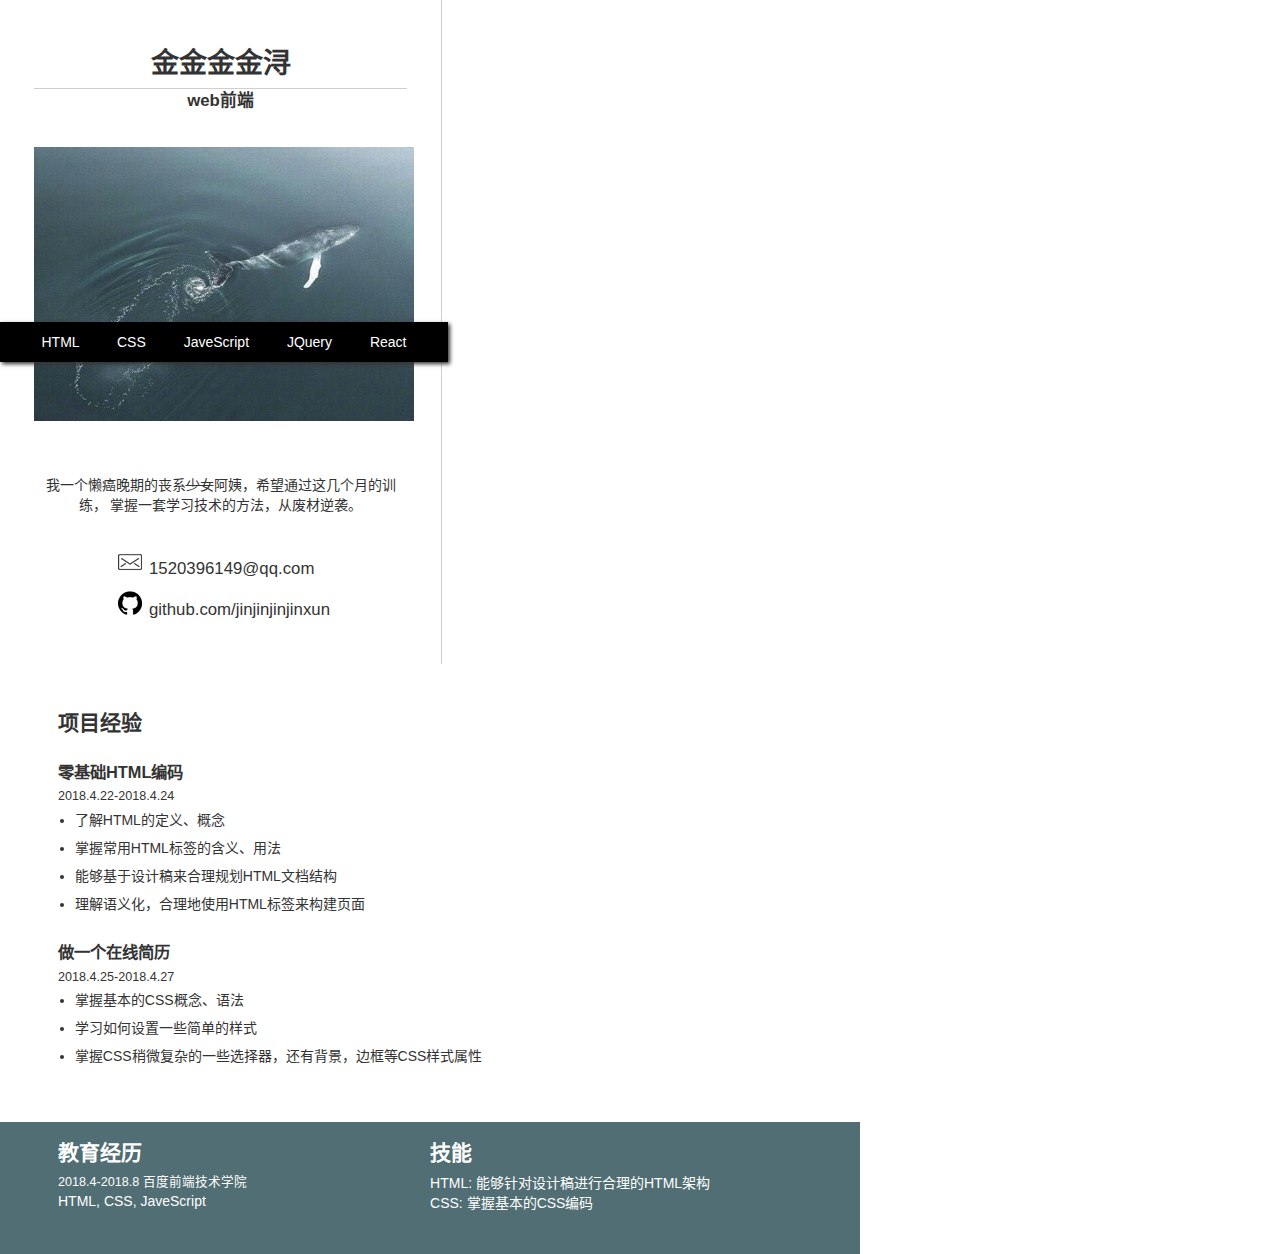
==== basic-college/task-2/index.html @ 2b3fe637 "create a new folder" ====
<!DOCTYPE html>
<html lang="zh-CN">
    <head>
        <meta charset="UTF-8">
        <meta http-equiv="X-UA-Compatible" content="IE=edge,chrome=1">
        <meta name="viewport" content="width=device-width, initial-scale=1, maximum-scale=1, user-scale=no">
        <title>第二天: 给自己做一个在线简历吧</title>
        <link rel="stylesheet" href="style.css">
    </head>
    <body>
        <div class="container clearfix">
            <div class="panel-left">
                <div class="title">
                    <h1>金金金金浔</h1>
                    <h2>web前端</h2>
                </div>
                <div class="avatar">
                    <img src="images/avatar.jpg">
                    <div class="caption">
                        <p>HTML CSS JaveScript JQuery React</p>
                    </div>
                </div>
                <p>
                    我一个懒癌晚期的丧系<span>少女</span>阿姨，希望通过这几个月的训练，
                    掌握一套学习技术的方法，从废材逆袭。  
                </p>
                <ul class="contact">
                    <li><a href="mailto:1520396149@qq.com">1520396149@qq.com</a></li>
                    <li><a href="https://github.com/jinjinjinjinxun">github.com/jinjinjinjinxun</a></li>
                </ul>
            </div>
            <div class="panel-right">
                <section class="projects">
                    <h2>项目经验</h2>
                    <div>
                        <h3>零基础HTML编码</h3>
                        <p>2018.4.22-2018.4.24</p>
                        <ul>
                            <li>了解HTML的定义、概念</li>
                            <li>掌握常用HTML标签的含义、用法</li>
                            <li>能够基于设计稿来合理规划HTML文档结构</li>
                            <li>理解语义化，合理地使用HTML标签来构建页面</li>
                        </ul>
                    </div>
                    <div>
                        <h3>做一个在线简历</h3>
                        <p>2018.4.25-2018.4.27</p>
                        <ul>
                            <li>掌握基本的CSS概念、语法</li>
                            <li>学习如何设置一些简单的样式</li>
                            <li>掌握CSS稍微复杂的一些选择器，还有背景，边框等CSS样式属性</li>
                        </ul>
                    </div>
                </section>
                <div class="about clearfix">
                    <div class="education">
                        <h2>教育经历</h2>
                        <p>2018.4-2018.8 百度前端技术学院</p>
                        <p>HTML, CSS, JaveScript</p>
                    </div>
                    <div class="skill">
                        <h2>技能</h2>
                        <ul>
                            <li>HTML: 能够针对设计稿进行合理的HTML架构</li>
                            <li>CSS: 掌握基本的CSS编码</li>
                        </ul>
                    </div>
                </div>
            </section>
        </div>
    </body>
</html>
---- basic-college/task-2/style.css ----
* {
    margin: 0;
    padding: 0;
    -moz-box-sizing: border-box;
         box-sizing: border-box;    
}
html,
body {
    font-family: "Helvetica Neue", Helvetica, Arial, sans-serif;
    line-height: 1.4;
    font-size: 14px;
    color: #333;
    background-color: #fff;
}
.clearfix::after {
    content: "";
    display: block;
    clear: both;
}
a:link,
a:visited {
    text-decoration: none;
    color: #333;
}
.panel-left {
    float: left;
    width: 32.8%;
    min-width: 442px;
    padding: 44px 34px 34px 34px;
    border-right: 1px solid #cfd0cb;
    text-align: center;
}
.title {
    margin-bottom: 34px;
}
h1 {
    padding-bottom: 5px;
    border-bottom: 1px solid #cfd0cb; 
    font-size: 200%;
}
.panel-left h2 {
    font-size: 120%;
}
.avatar {
    position: relative;
    margin-bottom: 50px;
}
.caption {
    position: absolute;
    bottom: 64px;
    width: 448px;
    height: 40px;
    margin-left: -34px;
    background-color: #000;
    box-shadow: 2px 2px 4px #333;
}
.caption p {
    height: 40px;
    line-height: 40px;
    word-spacing: 34px;
    color: #fff;
}
.panel-left span {
    text-decoration: line-through;
}
.contact {
    margin: 34px 0 0 84px;
    font-size: 120%;
    line-height: 2.4;
    text-align: left;
}
.contact li:first-child {
    list-style: inside url(images/email.png);
}
.contact li:last-child {
    list-style: inside url(images/github.png);
}
.panel-right {
    float: left;
    position: relative;
    width: 67.2%;
    padding: 44px 34px 34px 34px;
}
.projects {
    margin-left: 24px;
}
.projects div {
    margin-top: 18px;
    line-height: 2;
}
.projects p {
    font-size: 90%;
    line-height: 1.4;
}
.projects ul {
    margin-left: 0;
    padding-left: 1.2em;
}

.about {
    position: absolute;
    top: 458px;
    width: 100%;
    height: 132px;
    margin-left: -34px;
    padding: 10px 58px;
    background-color: #516e74;
    color: #fff;
}
.about div {
    float: left;
    width: 50%;
}
.about h2 {
    line-height: 2;
}
.education h2 + p {
    font-size: 90%;
}
.skill ul {
    list-style-type: none;
}
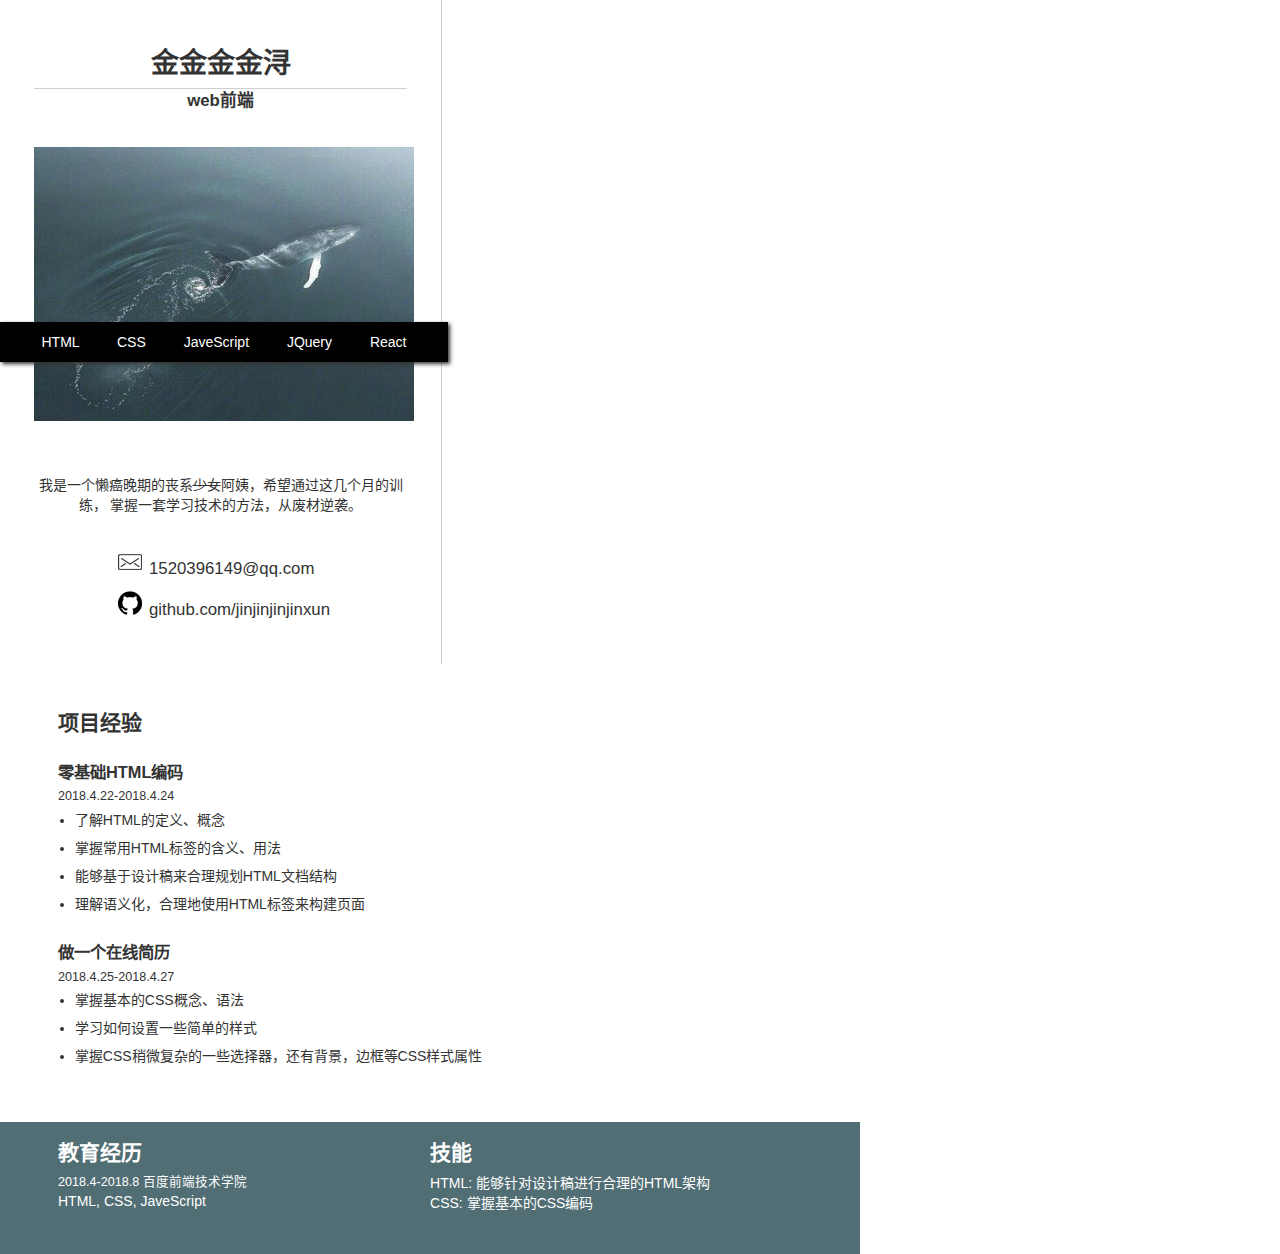
==== commit 4826ad71: "a little change" ====
--- a/basic-college/task-2/index.html
+++ b/basic-college/task-2/index.html
@@ -15,13 +15,13 @@
                     <h2>web前端</h2>
                 </div>
                 <div class="avatar">
-                    <img src="images/avatar.jpg">
+                    <img src="images/avatar.jpg" alt="avatar">
                     <div class="caption">
                         <p>HTML CSS JaveScript JQuery React</p>
                     </div>
                 </div>
                 <p>
-                    我一个懒癌晚期的丧系<span>少女</span>阿姨，希望通过这几个月的训练，
+                    我是一个懒癌晚期的丧系<span>少女</span>阿姨，希望通过这几个月的训练，
                     掌握一套学习技术的方法，从废材逆袭。  
                 </p>
                 <ul class="contact">
@@ -66,7 +66,7 @@
                         </ul>
                     </div>
                 </div>
-            </section>
+            </div>    
         </div>
     </body>
 </html>